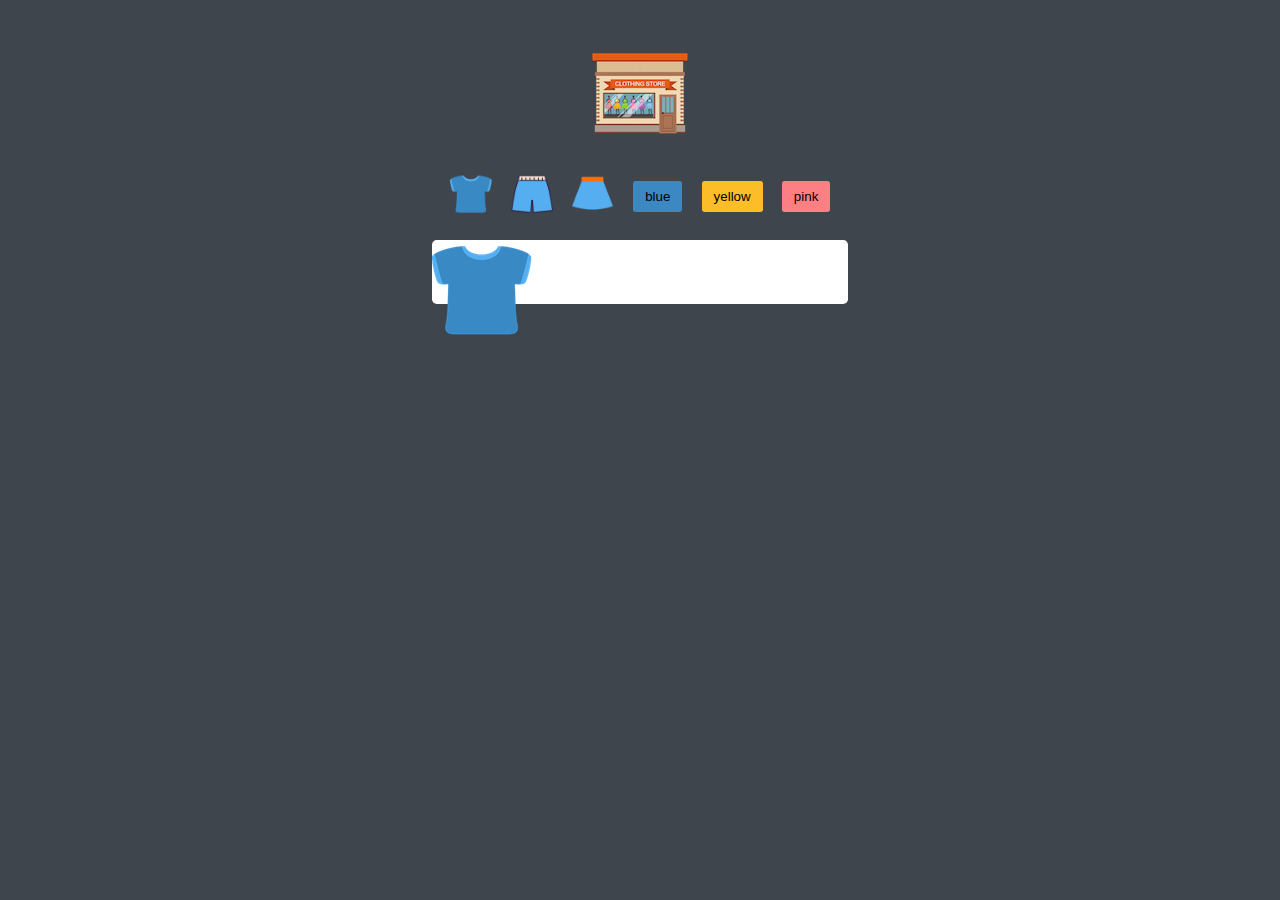
==== index.html @ b6f0de6d "Initial Commit" ====
<!DOCTYPE html>
<html lang="en">
	<head>
		<meta charset="UTF-8" />
		<meta name="viewport" content="width=device-width, initial-scale=1.0" />
		<title>Online Shopping</title>
		<link rel="stylesheet" href="style.css" />
		<script src="src/main.js" defer></script>
	</head>
	<body>
		<nav class="nav">
			<div class="nav__logo">
				<img src="img/logo.png" />
			</div>

			<ul class="nav__menu">
				<li><img src="img/blue_t.png" /></li>
				<li><img src="img/blue_p.png" /></li>
				<li><img src="img/blue_s.png" /></li>
				<li><button class="btn nav__button-blue">blue</button></li>
				<li><button class="btn nav__button-yellow">yellow</button></li>
				<li><button class="btn nav__button-pink">pink</button></li>
			</ul>
		</nav>

		<section class="section">
			<div class="section__list">
				<div class="section__item">
					<img src="img/blue_t.png" alt="" />
				</div>
			</div>
		</section>
	</body>
</html>
---- style.css ----
:root {
	/* color */
	--color-black: #3f454d;
	--color-white: #ffffff;
	--color-blue: #3b88c3;
	--color-yellow: #fbbe28;
	--color-pink: #fd7f84;
	--color-light-grey: #dfdfdf;
}

body {
	background-color: var(--color-black);
	margin: 0;
}

* {
	box-sizing: border-box;
}

/* 동시 2개 지정 시 , 로 구분! */
.nav,
.section {
	background-color: transparent;
	display: flex;
	flex-flow: column wrap;
	justify-content: space-around;
	align-items: center;
	width: 100%;
	height: 100%;
	/* 절대 기준이 없으면 space-around, space-between, flex-end 등 모두 제대로 셋팅되지 않음.
  시작점 및 기준이 없기 때문. %는 상대비율이기 때문에 기준이 되지 못한다. */
	margin: 0;
	padding: 0;
}

.nav__logo {
	max-width: 100%;
	margin-top: 3em;
}

.nav__logo > img {
	max-width: 100%;
}

.nav__menu {
	list-style: none;
	padding: 0;

	display: flex;
	flex-flow: row nowrap;
	justify-content: space-around;
	align-items: center;
	width: 25em;
	max-width: 25em;
}

.nav__menu > li > img {
	max-width: 52px;
	padding: 5px;
}

.btn {
	border-radius: 0.2em;
	border: none;
	padding: 8px 12px;
	margin: 0 5px;
}

.nav__button-blue {
	background-color: var(--color-blue);
}
.nav__button-yellow {
	background-color: var(--color-yellow);
}
.nav__button-pink {
	background-color: var(--color-pink);
}

.section__list {
	width: 26em;
	max-width: 26em;
	height: 35em;
}
.section__item {
	background-color: var(--color-white);
	display: block;
	height: 4em;
	border-radius: 0.3em;
	width: 100%;
	max-width: 100%;
}
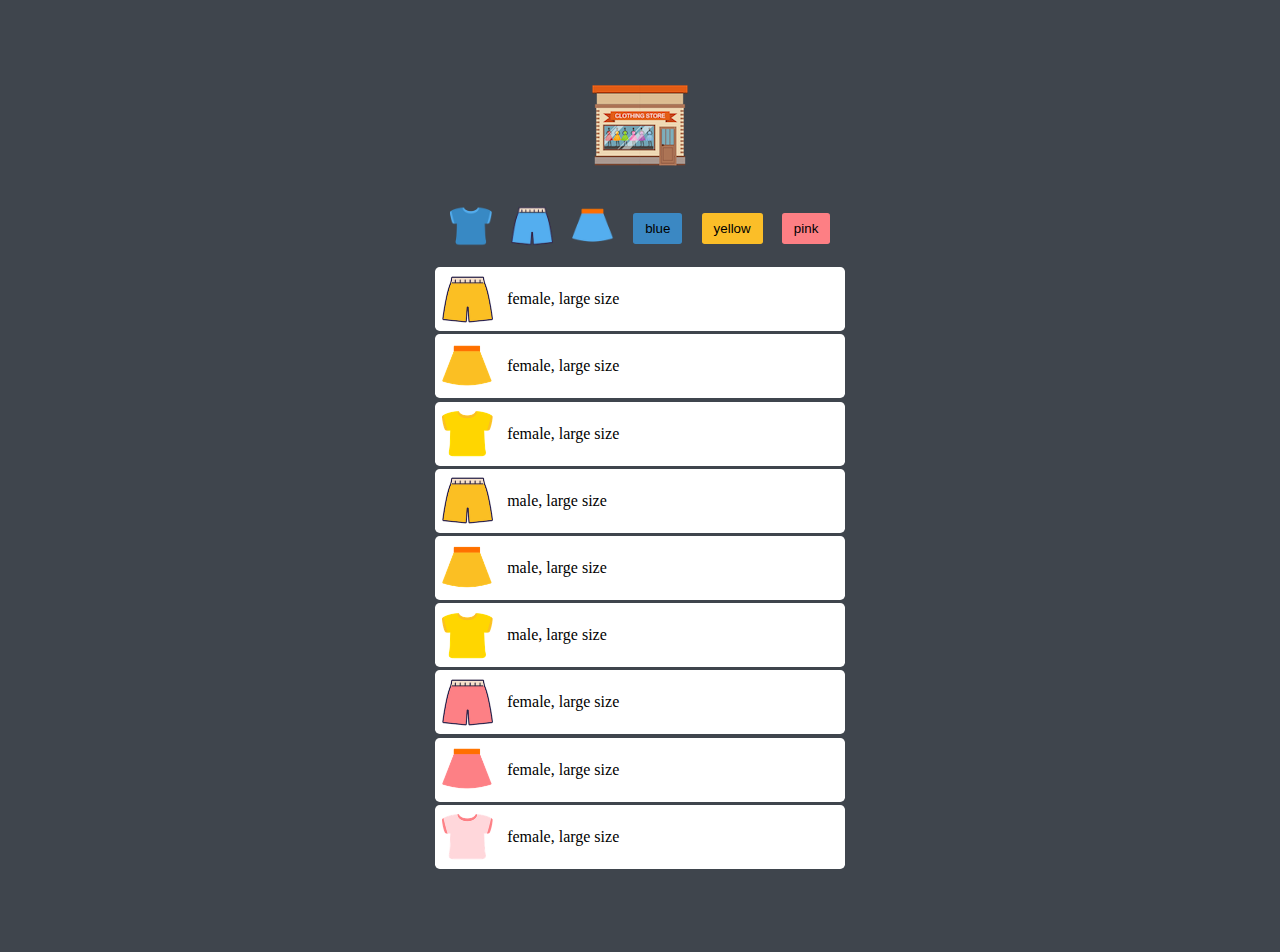
==== commit 2d67e13f: "[update] final update - first completion" ====
--- a/index.html
+++ b/index.html
@@ -14,21 +14,25 @@
 			</div>
 
 			<ul class="nav__menu">
-				<li><img src="img/blue_t.png" /></li>
-				<li><img src="img/blue_p.png" /></li>
-				<li><img src="img/blue_s.png" /></li>
-				<li><button class="btn nav__button-blue">blue</button></li>
-				<li><button class="btn nav__button-yellow">yellow</button></li>
-				<li><button class="btn nav__button-pink">pink</button></li>
+				<li class="nav__menu-item" id="tshirts">
+					<img src="img/blue_t.png" />
+				</li>
+				<li class="nav__menu-item" id="pants"><img src="img/blue_p.png" /></li>
+				<li class="nav__menu-item" id="skirt"><img src="img/blue_s.png" /></li>
+				<li class="nav__menu-item" id="blue">
+					<button class="btn nav__button-blue">blue</button>
+				</li>
+				<li class="nav__menu-item" id="yellow">
+					<button class="btn nav__button-yellow">yellow</button>
+				</li>
+				<li class="nav__menu-item" id="pink">
+					<button class="btn nav__button-pink">pink</button>
+				</li>
 			</ul>
 		</nav>
 
 		<section class="section">
-			<div class="section__list">
-				<div class="section__item">
-					<img src="img/blue_t.png" alt="" />
-				</div>
-			</div>
+			<ul class="section__list"></ul>
 		</section>
 	</body>
 </html>
--- a/style.css
+++ b/style.css
@@ -8,50 +8,57 @@
 	--color-light-grey: #dfdfdf;
 }
 
+html,
 body {
 	background-color: var(--color-black);
 	margin: 0;
+	padding: 0;
 }
 
 * {
 	box-sizing: border-box;
 }
-
-/* 동시 2개 지정 시 , 로 구분! */
 .nav,
 .section {
-	background-color: transparent;
+	position: relative;
+	background-color: var(--color-black);
 	display: flex;
-	flex-flow: column wrap;
+	flex-flow: column nowrap;
 	justify-content: space-around;
 	align-items: center;
 	width: 100%;
 	height: 100%;
 	/* 절대 기준이 없으면 space-around, space-between, flex-end 등 모두 제대로 셋팅되지 않음.
   시작점 및 기준이 없기 때문. %는 상대비율이기 때문에 기준이 되지 못한다. */
-	margin: 0;
-	padding: 0;
+}
+
+.section {
+	padding: 0 0 5em 0;
 }
 
 .nav__logo {
 	max-width: 100%;
-	margin-top: 3em;
+	margin-top: 5em;
 }
 
 .nav__logo > img {
 	max-width: 100%;
 }
 
+ul {
+	list-style: none;
+	margin: 0;
+	padding: 0;
+}
+
 .nav__menu {
-	list-style: none;
-	padding: 0;
-
 	display: flex;
 	flex-flow: row nowrap;
 	justify-content: space-around;
 	align-items: center;
 	width: 25em;
 	max-width: 25em;
+	margin: 1em 0 0.5em 0;
 }
 
 .nav__menu > li > img {
@@ -79,13 +86,25 @@
 .section__list {
 	width: 26em;
 	max-width: 26em;
-	height: 35em;
+	height: 38em;
+	display: flexbox;
+	overflow: auto;
 }
 .section__item {
 	background-color: var(--color-white);
-	display: block;
+	display: flex;
+	justify-content: row nowrap;
+	align-items: center;
 	height: 4em;
 	border-radius: 0.3em;
-	width: 100%;
-	max-width: 100%;
+	width: 26em;
+	max-width: 25.6em;
+	margin: 0.2em;
 }
+.section__item > img {
+	max-width: 3.2em;
+	margin: 0.4em;
+}
+.section__item-detail {
+	margin: 0.5em;
+}
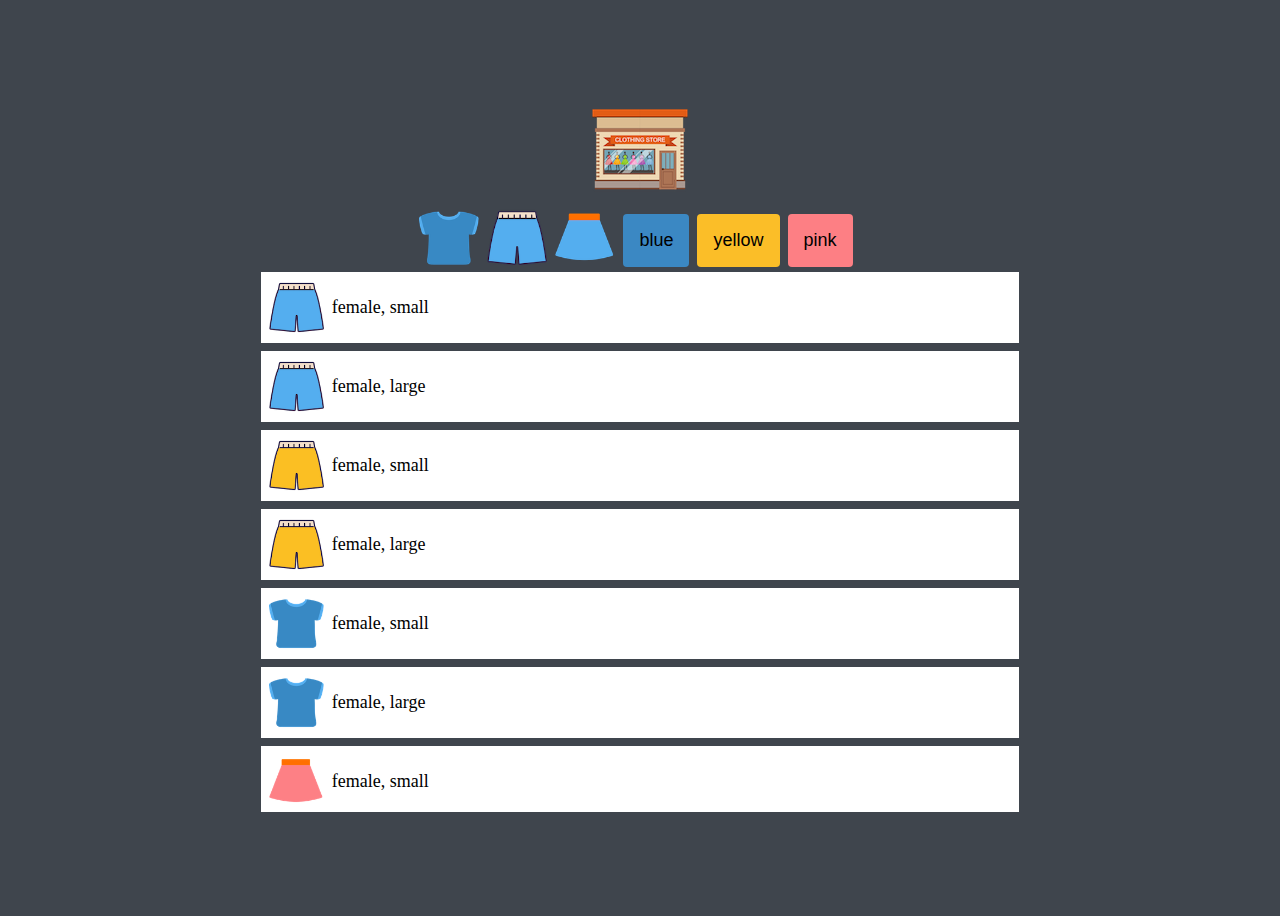
==== commit 829d4fef: "[update] after refactoring" ====
--- a/index.html
+++ b/index.html
@@ -5,34 +5,59 @@
 		<meta name="viewport" content="width=device-width, initial-scale=1.0" />
 		<title>Online Shopping</title>
 		<link rel="stylesheet" href="style.css" />
-		<script src="src/main.js" defer></script>
+		<script src="src/main_refactoring.js" defer></script>
 	</head>
 	<body>
-		<nav class="nav">
-			<div class="nav__logo">
-				<img src="img/logo.png" />
-			</div>
+		<div class="nav__logo">
+			<img src="img/logo.png" />
+		</div>
 
-			<ul class="nav__menu">
-				<li class="nav__menu-item" id="tshirts">
-					<img src="img/blue_t.png" />
-				</li>
-				<li class="nav__menu-item" id="pants"><img src="img/blue_p.png" /></li>
-				<li class="nav__menu-item" id="skirt"><img src="img/blue_s.png" /></li>
-				<li class="nav__menu-item" id="blue">
-					<button class="btn nav__button-blue">blue</button>
-				</li>
-				<li class="nav__menu-item" id="yellow">
-					<button class="btn nav__button-yellow">yellow</button>
-				</li>
-				<li class="nav__menu-item" id="pink">
-					<button class="btn nav__button-pink">pink</button>
-				</li>
-			</ul>
-		</nav>
+		<ul class="nav__menu">
+			<li class="nav__item" id="tshirts">
+				<img
+					class="btn imgBtn"
+					src="img/blue_t.png"
+					data-key="type"
+					data-value="tshirt"
+				/>
+			</li>
+			<li class="nav__item" id="pants">
+				<img
+					class="btn imgBtn"
+					src="img/blue_p.png"
+					data-key="type"
+					data-value="pants"
+				/>
+			</li>
+			<li class="nav__item" id="skirt">
+				<img
+					class="btn imgBtn"
+					src="img/blue_s.png"
+					data-key="type"
+					data-value="skirt"
+				/>
+			</li>
+			<li class="nav__item" id="blue">
+				<button class="btn textBtn btn-blue" data-key="color" data-value="blue">
+					blue
+				</button>
+			</li>
+			<li class="nav__item" id="yellow">
+				<button
+					class="btn textBtn btn-yellow"
+					data-key="color"
+					data-value="yellow"
+				>
+					yellow
+				</button>
+			</li>
+			<li class="nav__item" id="pink">
+				<button class="btn textBtn btn-pink" data-key="color" data-value="pink">
+					pink
+				</button>
+			</li>
+		</ul>
 
-		<section class="section">
-			<ul class="section__list"></ul>
-		</section>
+		<ul class="list"></ul>
 	</body>
 </html>
--- a/style.css
+++ b/style.css
@@ -6,43 +6,31 @@
 	--color-yellow: #fbbe28;
 	--color-pink: #fd7f84;
 	--color-light-grey: #dfdfdf;
-}
 
-html,
-body {
-	background-color: var(--color-black);
-	margin: 0;
-	padding: 0;
+	/* size */
+	--size-button: 60px;
+	--base-space: 8px;
+	--font-size: 18px;
+	--size-border: 4px;
+	--size-thumbnail: 55px;
+
+	/* animation */
+	--animation-duration: 300ms;
 }
 
 * {
 	box-sizing: border-box;
 }
-.nav,
-.section {
-	position: relative;
+
+body {
+	height: 100vh;
+	/* 절대 기준(width, height)이 없으면 space-around, space-between, flex-end 등 모두 제대로 셋팅되지 않음.
+  시작점 및 기준이 없기 때문. %는 상대비율이기 때문에 기준이 되지 못한다. */
 	background-color: var(--color-black);
 	display: flex;
-	flex-flow: column nowrap;
-	justify-content: space-around;
+	flex-direction: column;
+	justify-content: center;
 	align-items: center;
-	width: 100%;
-	height: 100%;
-	/* 절대 기준이 없으면 space-around, space-between, flex-end 등 모두 제대로 셋팅되지 않음.
-  시작점 및 기준이 없기 때문. %는 상대비율이기 때문에 기준이 되지 못한다. */
-}
-
-.section {
-	padding: 0 0 5em 0;
-}
-
-.nav__logo {
-	max-width: 100%;
-	margin-top: 5em;
-}
-
-.nav__logo > img {
-	max-width: 100%;
 }
 
 ul {
@@ -50,61 +38,72 @@
 	margin: 0;
 	padding: 0;
 }
-
 .nav__menu {
+	/* button 모임 */
 	display: flex;
-	flex-flow: row nowrap;
-	justify-content: space-around;
 	align-items: center;
-	width: 25em;
-	max-width: 25em;
-	margin: 1em 0 0.5em 0;
-}
-
-.nav__menu > li > img {
-	max-width: 52px;
-	padding: 5px;
 }
 
 .btn {
+	background-color: transparent;
 	border-radius: 0.2em;
 	border: none;
-	padding: 8px 12px;
-	margin: 0 5px;
+	outline: none;
+	cursor: pointer;
+	margin-right: var(--base-space);
+}
+/* 마우스 올렸을 때 커지는 애니메이션 효과 */
+.btn:hover,
+.nav__logo:hover {
+	cursor: pointer;
+	transform: scale(1.1);
+	transition: transform var(--animation-duration) ease;
 }
 
-.nav__button-blue {
+.imgBtn {
+	width: var(--size-button);
+	height: var(--size-button);
+}
+.textBtn {
+	font-size: var(--font-size);
+	padding: calc(var(--base-space) * 2);
+	border-radius: var(--size-border);
+}
+
+.btn-blue {
 	background-color: var(--color-blue);
 }
-.nav__button-yellow {
+.btn-yellow {
 	background-color: var(--color-yellow);
 }
-.nav__button-pink {
+.btn-pink {
 	background-color: var(--color-pink);
 }
 
-.section__list {
-	width: 26em;
-	max-width: 26em;
-	height: 38em;
-	display: flexbox;
-	overflow: auto;
+.list {
+	width: 60%;
+	height: 60%;
+	list-style: none;
+	padding-left: 0;
+	/* overflow: auto; */
+	overflow-y: scroll;
 }
-.section__item {
+
+.list__item {
 	background-color: var(--color-white);
 	display: flex;
-	justify-content: row nowrap;
 	align-items: center;
-	height: 4em;
-	border-radius: 0.3em;
-	width: 26em;
-	max-width: 25.6em;
-	margin: 0.2em;
+	padding: var(--base-space);
+	margin-bottom: var(--base-space);
 }
-.section__item > img {
-	max-width: 3.2em;
-	margin: 0.4em;
+.list__item-thumbnail {
+	width: var(--size-thumbnail);
+	height: var(--size-thumbnail);
 }
-.section__item-detail {
-	margin: 0.5em;
+.list__item-detail {
+	margin-left: var(--base-space);
+	font-size: var(--font-size);
 }
+.invisible {
+	display: none;
+}
